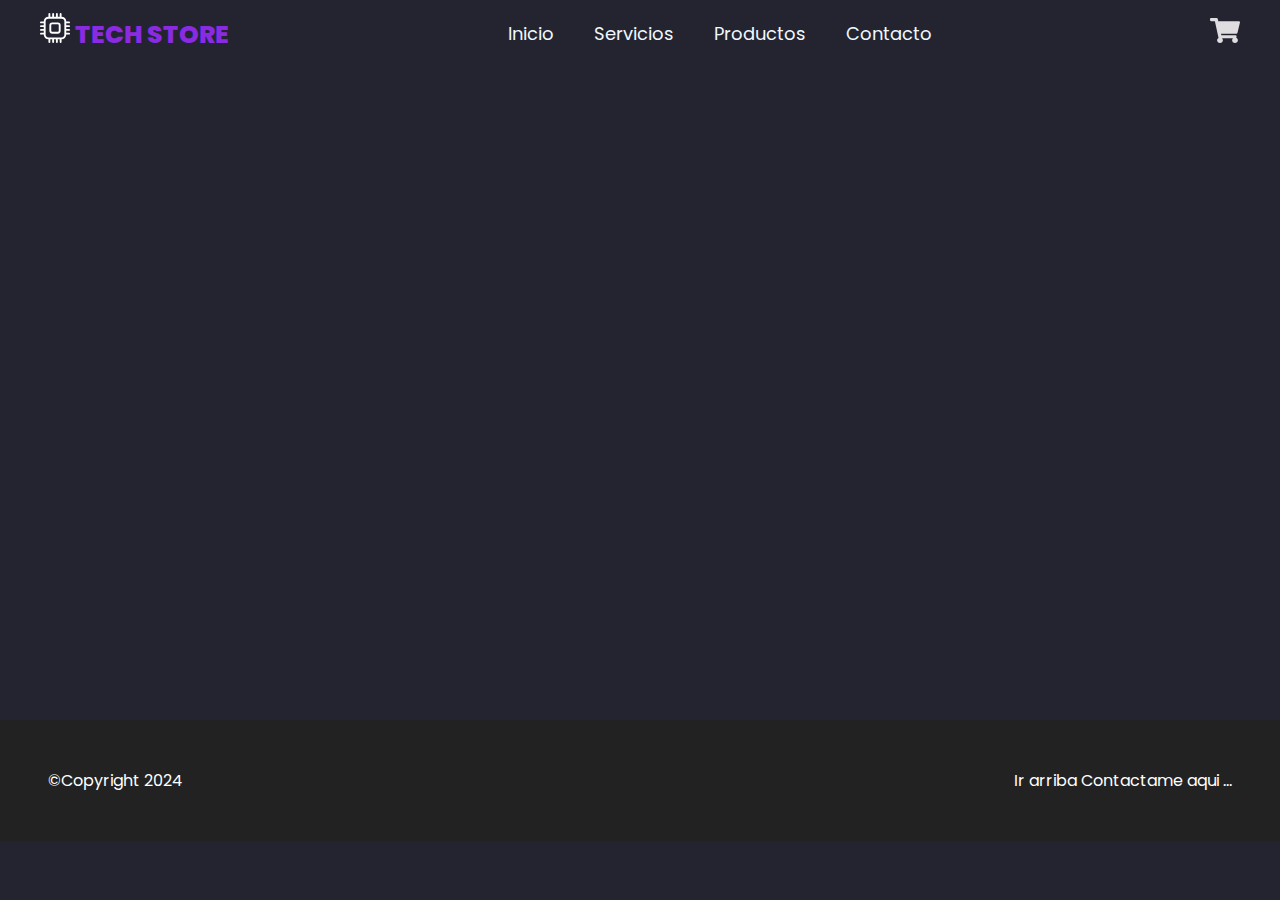
==== Contacto.html @ ca15a411 "Update Contacto" ====
<!DOCTYPE html>
<html lang="en">

<head>
    <meta charset="UTF-8">
    <meta http-equiv="X-UA-Compatible" content="IE=edge">
    <meta name="viewport" content="width=device-width, initial-scale=1.0">
    <title>Tech Store</title>
    <link rel="stylesheet" href="https://cdn.jsdelivr.net/npm/swiper/swiper-bundle.min.css" />
    <link rel="stylesheet" href="style.css">
</head>

<body>
    <header class="header" id="titulo">

        <div class="menu container">
            <a href="index.html" class="logo">
                <svg xmlns="http://www.w3.org/2000/svg" width="30" height="30" fill="white" class="bi bi-cpu" viewBox="0 0 16 16">
                    <path d="M5 0a.5.5 0 0 1 .5.5V2h1V.5a.5.5 0 0 1 1 0V2h1V.5a.5.5 0 0 1 1 0V2h1V.5a.5.5 0 0 1 1 0V2A2.5 2.5 0 0 1 14 4.5h1.5a.5.5 0 0 1 0 1H14v1h1.5a.5.5 0 0 1 0 1H14v1h1.5a.5.5 0 0 1 0 1H14v1h1.5a.5.5 0 0 1 0 1H14a2.5 2.5 0 0 1-2.5 2.5v1.5a.5.5 0 0 1-1 0V14h-1v1.5a.5.5 0 0 1-1 0V14h-1v1.5a.5.5 0 0 1-1 0V14h-1v1.5a.5.5 0 0 1-1 0V14A2.5 2.5 0 0 1 2 11.5H.5a.5.5 0 0 1 0-1H2v-1H.5a.5.5 0 0 1 0-1H2v-1H.5a.5.5 0 0 1 0-1H2v-1H.5a.5.5 0 0 1 0-1H2A2.5 2.5 0 0 1 4.5 2V.5A.5.5 0 0 1 5 0m-.5 3A1.5 1.5 0 0 0 3 4.5v7A1.5 1.5 0 0 0 4.5 13h7a1.5 1.5 0 0 0 1.5-1.5v-7A1.5 1.5 0 0 0 11.5 3zM5 6.5A1.5 1.5 0 0 1 6.5 5h3A1.5 1.5 0 0 1 11 6.5v3A1.5 1.5 0 0 1 9.5 11h-3A1.5 1.5 0 0 1 5 9.5zM6.5 6a.5.5 0 0 0-.5.5v3a.5.5 0 0 0 .5.5h3a.5.5 0 0 0 .5-.5v-3a.5.5 0 0 0-.5-.5z"/>
                </svg> Tech Store
            </a>

            <input type="checkbox" id="menu">
            <label for="menu"><img src="Imagenes/images/menu.png" class="menu-icono" alt=""></label>
            <nav class="navbar">
                <ul>
                    <li><a href="index.html">Inicio</a></li>
                    <li><a href="Servicios.html">Servicios</a></li>
                    <li><a href="#">Productos</a></li>
                    <li><a href="Contacto.html">Contacto</a></li>
                </ul>
            </nav>

            <div> <!-- Div del carrito -->
                <ul>
                    <li class="submenu">
                        <img src="Imagenes/images/car.svg" id="img-carrito" alt="">
                        <div id="carrito">
                            <table id="lista-carrito">
                                <thead>
                                    <tr>
                                        <th>Imagen</th>
                                        <th>Nombre</th>
                                        <th>Precio</th>
                                        <th></th>
                                    </tr>
                                </thead>
                                <tbody></tbody>
                            </table>
                            <a href="#" id="vaciar-carrito" class="btn-3">Vaciar Carrito</a>
                        </div>
                    </li>
                </ul>
            </div><!-- Div del carrito -->

        </div><!-- Div menu container -->    
    </header>
    <footer>
        <section>
            <a href="#titulo">Ir arriba</a>
            <a href="mailto:lalocastillo@gmail.com">Contactame aqui ...</a>
        </section>
        <p> ©Copyright 2024 </p>
    </footer>
    <script src="https://cdn.jsdelivr.net/npm/swiper/swiper-bundle.min.js"></script>
    <script src="script.js"></script>
</body>

</html>
---- style.css ----
@import url('https://fonts.googleapis.com/css2?family=Poppins:wght@400;500;600;700;800&display=swap');

*{
    margin: 0;
    padding: 0;
    box-sizing: border-box;
    text-decoration: none;
    list-style: none;
}

body{
    background-color: #242430;
    font-family: 'Poppins', sans-serif;
}

.container{
    max-width: 1200px;
    margin: 0 auto;
}

.header {
    display: flex;
    align-items: center;
    min-height: 80vh;
}

.swiper-slide {
    padding: 0 80px 50px 80px;
    display: flex;
    justify-content: center;
    align-items: center;
}

.swiper-button-prev::after{
    font-size: 25px;
}

.swiper-button-next::after{
    font-size: 25px;
}

.swiper-button-prev{
    color:azure
}

.swiper-button-next{
    color:azure
}

.swiper-pagination-bullet{
    background-color: blueviolet;
    opacity: 1;
}

.swiper-pagination-bullet-active {
    background-color: blueviolet;
}

.menu{
    position: absolute;
    top: 0;
    left: 0;
    right: 0;
    display: flex;
    align-items: center;
    justify-content: space-between;
    z-index: 1000;
}

.logo{
    font-size: 25px;
    color:blueviolet;
    text-transform: uppercase;
    font-weight: 800;
    
}

.menu .navbar ul li{
    position: relative;
    float: left;
}

.menu .navbar ul li a {
    font-size: 18px;
    padding: 20px;
    color: aliceblue;
    display: block;
}

.menu .navbar ul li a:hover{
    color: blueviolet;
}

#menu {
    display: none;
}

.menu-icono{
    width: 25px;
}

.menu label{
    cursor: pointer;
    display: none;
}

.submenu{
    position: relative;
}

.submenu #carrito{
    display: none;
}

.submenu:hover #carrito{
    display: block;
    position:absolute;
    right: 0;
    backdrop-filter: blur(10px);
    top: 100%;
    z-index: 1;
    background-color: #242430;
    padding: 20px;
    min-width: 400px;
}

table{
    width: 100%;
}

th, td {
    color:aliceblue;
}

.borrar{
    background-color: blueviolet;
    border-radius: 50%;
    padding: 5px 10px;
    text-decoration: none;
    color: aliceblue;
    font-weight: 800;
}

.header-content{
    padding: 200px 0 100px 0;
}

.header-info{
    display: flex;
}

.header-txt {
    width: 50%;
}

.header-txt h1{
    font-size: 50px;
    color: aliceblue;
    text-transform: capitalize;
}

.header-img{
    width: 50%;
    text-align: right;
}

.header-img img{
    width: 500px;
}

.prices{
    display: flex;
    margin:20px 0;
}

.price-1{
    font-size: 30px;
    color: beige;
    text-decoration-line: line-through;
    margin-right: 25px;
}

.price-2{
    font-size: 30px;
    color: blueviolet !important;
}

.btn-1{
    display: inline-block;
    background-color: blueviolet;
    color: aliceblue;
    font-size: 16px;
    padding: 10px 25px;
    border-radius: 25px;
    margin-top: 40px;
}

.btn-1:hover{
    background-color:rgb(175, 104, 241);
}

hr{
    border: 1px solid rgb(22, 21, 21);
}

.promos{
    padding: 50px 0;
    text-align: center;
}

.promos h2{
    font-size: 50px;
    color: aliceblue;
    margin-bottom: 35px;
}

.categories{
    text-align: left;
    display: grid;
    grid-template-columns: repeat(2, 1fr);
}

.categoria {
    display: flex;
    align-items: center;
    padding: 35px;
}

.categoria img {
    width: 150px;
}

.categoria-1{
    width: 50%;
}

.categoria-1 h3{
    color: aliceblue;
    font-size: 22px;
    font-weight: 600;
}

.categoria-1 p{
    color: rgb(190, 133, 243);
    font-size: 18px;
}

.categoria-img{
    width: 50%;
}

.products{
    width: 1200px;
}

.products h2{
    font-size: 50px;
    color: aliceblue;
    margin-bottom: 70px;
}

.product{
    width: 150px;
    margin-bottom: 15px;
}

.product img{
    width: 150px;
    margin-bottom: 15px;
}

.product-txt h3 {
    font-size: 18px;
    color: aliceblue;
    margin-bottom: 15px;
}

.product-txt p {
    color: rgb(173, 109, 233);
    font-size: 16px;
    margin-bottom: 15px;
}

.precio{
    color: rgb(165, 83, 243) !important;
}

.btn-3{
    display: inline-block;
    padding: 10px 25px;
    font-size: 14px;
    color: aliceblue;
    border: 1px solid blueviolet;
    border-radius: 25px;
    margin-top: 15px;
}

.btn-3:hover {
    background-color: rgb(187, 115, 255);
}

footer{
    background-color: #222;
    padding: 3rem;
    color: #fff;
}

footer section{
    float: right;
}

footer p{
    margin: 0;
}

footer a{
    transition: color 0.3s ease;
    color: #fff;
    text-decoration: none;
}

footer a:hover{
    color:cornflowerblue
}

.link{
    width: 20%;
}

.link h3{
    color: aliceblue;
    margin-bottom: 20px;
}

.link a{
    color: blueviolet;
    font-size: 16px;
    display: block;
    margin-bottom: 10px;
}

.link p{
    color: blueviolet;
    font-size: 16px;
}

@media(max-width:991px){

    .menu{
        padding: 20px;
    }

    .menu label{
        display: initial;
    }

    .menu .navbar{
        position: absolute;
        top:100%;
        left: 0;
        right: 0;
        background-color: rgb(48, 46, 51);
        display: none;
    }

    .menu .navbar ul li{
        width: 100%;
    }

    #menu:checked ~ .navbar{
        display: initial;
    }

    .logo{
        display: none;
    }

    .submenu:hover #carrito{
        min-width: 100%;
    }

    .mySwiper-1{
        width: 300px;
    }

    .swiper-slide{
        padding: 0 30px 50px 30px;
    }

    .header-content{
        padding: 100px 0 50px 0;
    }
    .header-info{
        padding: 0;
        flex-direction: column;
        text-align: center;
    }

    .header-txt{
        width: 100%;
    }

    .header-txt h1{
        font-size: 40px;
    }

    .header-img{
        width: 100%;
    }

    .header-img img{
        width: 200px;
    }

    .prices{
        flex-direction: column;
    }

    .price-1{
        margin: 0;
    }

    .btn-1{
        margin: 20px 0;
    }

    .promos{
        padding: 30px;
    }

    .promos h2{
        font-size: 40px;
        margin-bottom: 0;
    }

    .categories {
        grid-template-columns: repeat(1, 1fr);
    }

    .categoria{
        flex-direction: column;
        text-align: center;
        padding: 20px;
    }

    .categoria-1{
        width: 100;
        margin-bottom: 25px;
        order: -1;
    }

    .categoria-img{
        width: 100%;
    }

    .products{
        padding: 30px;
    }

    .products h2{
        font-size: 40px;
        margin-bottom: 40px;
    }

    .footer{
        flex-direction: column;
        align-items: center;
        text-align: center;
    }

    .link{
        width: 100%;
    }
}
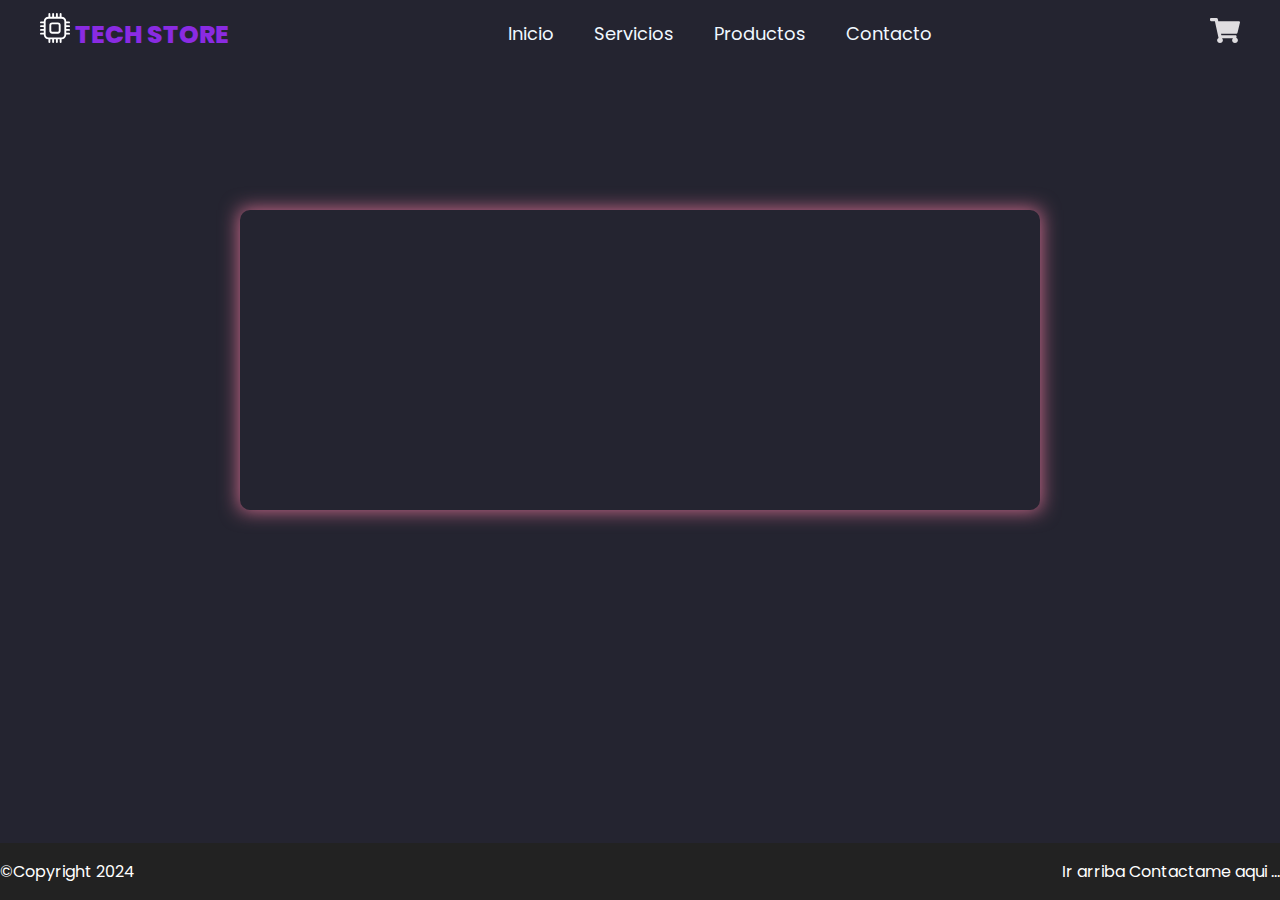
==== commit a943d925: "Update Contactos" ====
--- a/Contacto.html
+++ b/Contacto.html
@@ -10,7 +10,7 @@
     <link rel="stylesheet" href="style.css">
 </head>
 
-<body>
+<body style="display: flex; align-items: center; justify-content: center;">
     <header class="header" id="titulo">
 
         <div class="menu container">
@@ -30,7 +30,6 @@
                     <li><a href="Contacto.html">Contacto</a></li>
                 </ul>
             </nav>
-
             <div> <!-- Div del carrito -->
                 <ul>
                     <li class="submenu">
@@ -52,13 +51,17 @@
                     </li>
                 </ul>
             </div><!-- Div del carrito -->
-
         </div><!-- Div menu container -->    
     </header>
-    <footer>
+    <section>
+        <div class="card">
+
+        </div>
+    </section>
+    <footer style="position: absolute; bottom: 0; width: 100%;">
         <section>
             <a href="#titulo">Ir arriba</a>
-            <a href="mailto:lalocastillo@gmail.com">Contactame aqui ...</a>
+            <a href="mailto:lalocastillo@gmail.com"> Contactame aqui ...</a>
         </section>
         <p> ©Copyright 2024 </p>
     </footer>
--- a/style.css
+++ b/style.css
@@ -11,6 +11,7 @@
 body{
     background-color: #242430;
     font-family: 'Poppins', sans-serif;
+    
 }
 
 .container{
@@ -301,8 +302,9 @@
 
 footer{
     background-color: #222;
-    padding: 3rem;
+    padding: 1em 0;
     color: #fff;
+    
 }
 
 footer section{
@@ -472,3 +474,25 @@
         width: 100%;
     }
 }
+
+/* Contactos */
+
+.card{
+    background-color:#242430;
+    height: 300px;
+    width: 800px;
+    position: relative;
+    border-radius: 10px;
+}
+
+.card::after{
+    position: absolute;
+    top: 0px;
+    left: 0px;
+    content: ' ';
+    background:palevioletred;
+    width: 100%;
+    height: 100%;
+    filter: blur(10px);
+    z-index: -1;
+}
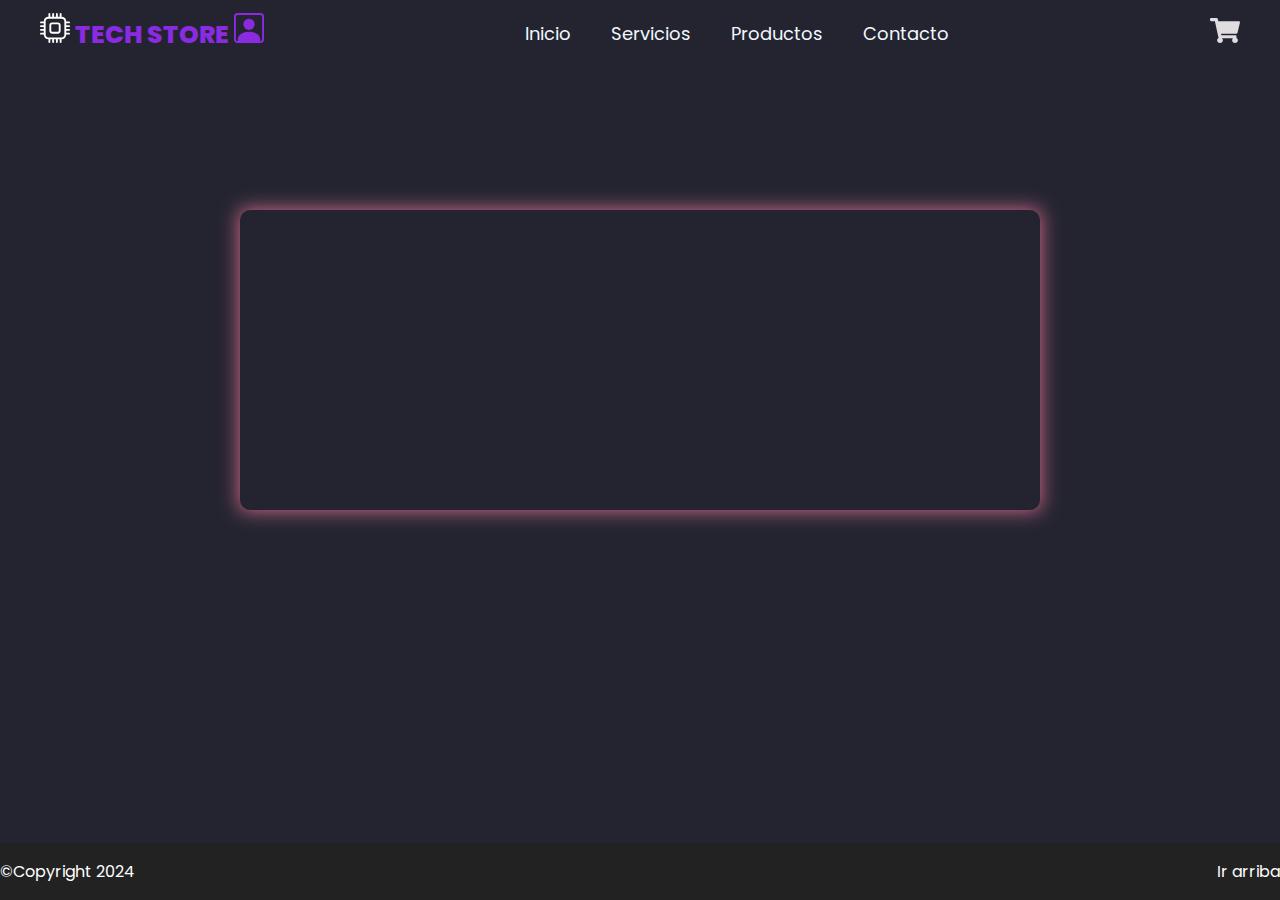
==== commit bac6c368: "Cambios" ====
--- a/Contacto.html
+++ b/Contacto.html
@@ -17,7 +17,10 @@
             <a href="index.html" class="logo">
                 <svg xmlns="http://www.w3.org/2000/svg" width="30" height="30" fill="white" class="bi bi-cpu" viewBox="0 0 16 16">
                     <path d="M5 0a.5.5 0 0 1 .5.5V2h1V.5a.5.5 0 0 1 1 0V2h1V.5a.5.5 0 0 1 1 0V2h1V.5a.5.5 0 0 1 1 0V2A2.5 2.5 0 0 1 14 4.5h1.5a.5.5 0 0 1 0 1H14v1h1.5a.5.5 0 0 1 0 1H14v1h1.5a.5.5 0 0 1 0 1H14v1h1.5a.5.5 0 0 1 0 1H14a2.5 2.5 0 0 1-2.5 2.5v1.5a.5.5 0 0 1-1 0V14h-1v1.5a.5.5 0 0 1-1 0V14h-1v1.5a.5.5 0 0 1-1 0V14h-1v1.5a.5.5 0 0 1-1 0V14A2.5 2.5 0 0 1 2 11.5H.5a.5.5 0 0 1 0-1H2v-1H.5a.5.5 0 0 1 0-1H2v-1H.5a.5.5 0 0 1 0-1H2v-1H.5a.5.5 0 0 1 0-1H2A2.5 2.5 0 0 1 4.5 2V.5A.5.5 0 0 1 5 0m-.5 3A1.5 1.5 0 0 0 3 4.5v7A1.5 1.5 0 0 0 4.5 13h7a1.5 1.5 0 0 0 1.5-1.5v-7A1.5 1.5 0 0 0 11.5 3zM5 6.5A1.5 1.5 0 0 1 6.5 5h3A1.5 1.5 0 0 1 11 6.5v3A1.5 1.5 0 0 1 9.5 11h-3A1.5 1.5 0 0 1 5 9.5zM6.5 6a.5.5 0 0 0-.5.5v3a.5.5 0 0 0 .5.5h3a.5.5 0 0 0 .5-.5v-3a.5.5 0 0 0-.5-.5z"/>
-                </svg> Tech Store
+                </svg> Tech Store <svg xmlns="http://www.w3.org/2000/svg" width="30" height="30" fill="currentColor" class="bi bi-person-square" viewBox="0 0 16 16">
+                    <path d="M11 6a3 3 0 1 1-6 0 3 3 0 0 1 6 0"/>
+                    <path d="M2 0a2 2 0 0 0-2 2v12a2 2 0 0 0 2 2h12a2 2 0 0 0 2-2V2a2 2 0 0 0-2-2zm12 1a1 1 0 0 1 1 1v12a1 1 0 0 1-1 1v-1c0-1-1-4-6-4s-6 3-6 4v1a1 1 0 0 1-1-1V2a1 1 0 0 1 1-1z"/>
+                  </svg>
             </a>
 
             <input type="checkbox" id="menu">
@@ -26,7 +29,7 @@
                 <ul>
                     <li><a href="index.html">Inicio</a></li>
                     <li><a href="Servicios.html">Servicios</a></li>
-                    <li><a href="#">Productos</a></li>
+                    <li><a href="Productos.html">Productos</a></li>
                     <li><a href="Contacto.html">Contacto</a></li>
                 </ul>
             </nav>
@@ -61,7 +64,6 @@
     <footer style="position: absolute; bottom: 0; width: 100%;">
         <section>
             <a href="#titulo">Ir arriba</a>
-            <a href="mailto:lalocastillo@gmail.com"> Contactame aqui ...</a>
         </section>
         <p> ©Copyright 2024 </p>
     </footer>
--- a/style.css
+++ b/style.css
@@ -12,6 +12,7 @@
     background-color: #242430;
     font-family: 'Poppins', sans-serif;
     
+    
 }
 
 .container{
@@ -54,11 +55,13 @@
 }
 
 .swiper-pagination-bullet-active {
-    background-color: blueviolet;
+    box-shadow: 0 0 10px 5px rgb(255, 255, 255);
+    /*background-color: blueviolet;*/
 }
 
 .menu{
-    position: absolute;
+    background-color: #242430;
+    position: fixed;
     top: 0;
     left: 0;
     right: 0;
@@ -66,6 +69,11 @@
     align-items: center;
     justify-content: space-between;
     z-index: 1000;
+    transition: top 0.3s;
+}
+
+.menu.container{
+    width: 100%;
 }
 
 .logo{
@@ -122,7 +130,15 @@
     z-index: 1;
     background-color: #242430;
     padding: 20px;
-    min-width: 400px;
+    min-width: 500px;
+}
+
+#lista-carrito th {
+    padding: 10px; 
+}
+
+#lista-carrito td {
+    padding: 10px; 
 }
 
 table{
@@ -140,6 +156,7 @@
     text-decoration: none;
     color: aliceblue;
     font-weight: 800;
+    cursor: pointer;
 }
 
 .header-content{
@@ -180,10 +197,14 @@
     text-decoration-line: line-through;
     margin-right: 25px;
 }
-
 .price-2{
     font-size: 30px;
-    color: blueviolet !important;
+    color: blueviolet;
+}
+
+.txts1{
+    font-size: 25px;
+    color:aliceblue !important;
 }
 
 .btn-1{
@@ -496,3 +517,28 @@
     filter: blur(10px);
     z-index: -1;
 }
+
+
+/*SPARK*/
+i{
+    position: absolute;
+    width: 4px;
+    height: 4px;
+    background: blueviolet;
+    pointer-events: none;
+    animation: animate 2s linear forwards;
+    animation-duration: 2s; /* Duración de la animación */
+}
+
+@keyframes animate{
+    0%
+    {
+        opacity: 1;
+        transform: translate(0,0);
+    }
+    100%
+    {
+        opacity: 0;
+        transform: translate(var(--x),var(--y));
+    }
+}
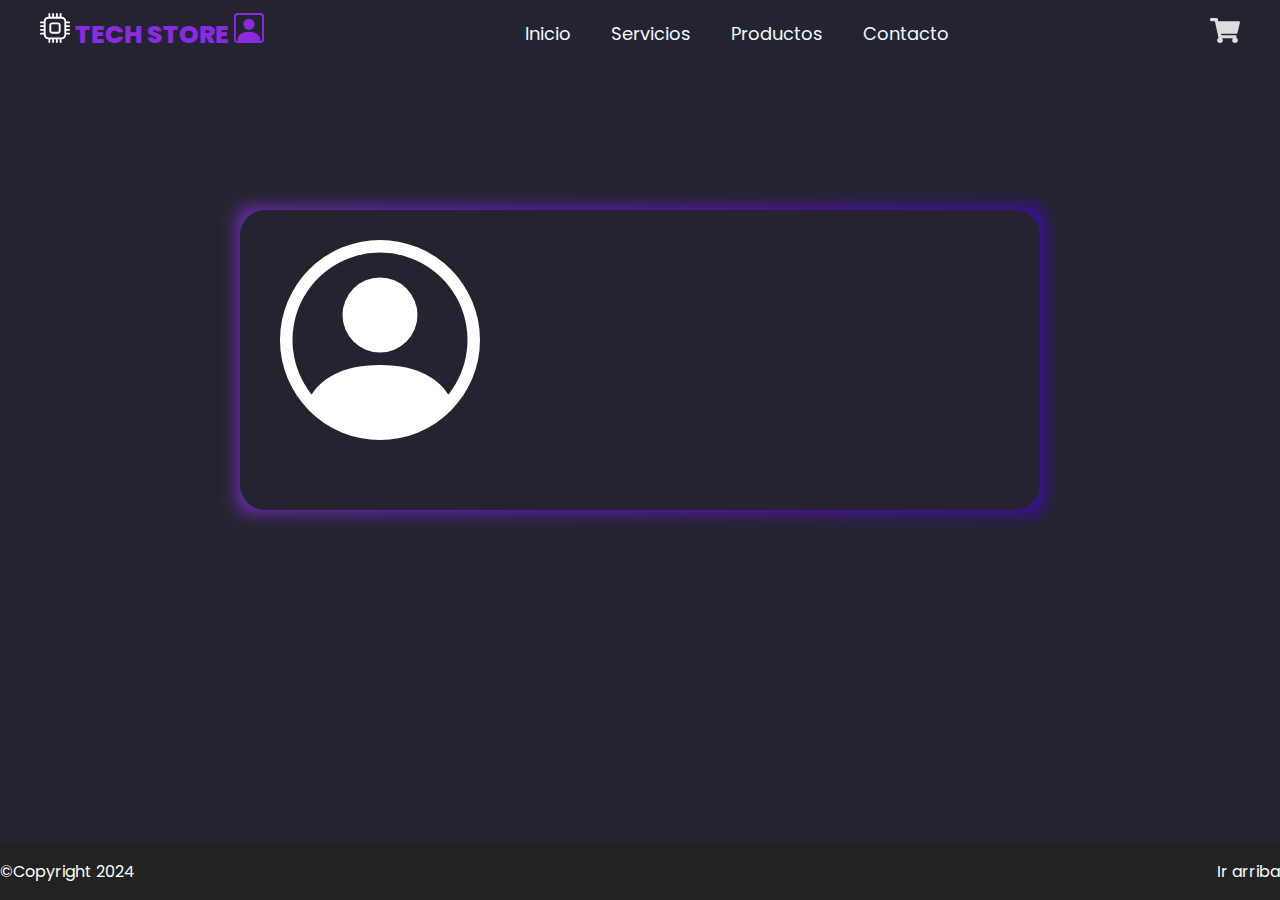
==== commit 22239fb3: "Update Contacto page" ====
--- a/Contacto.html
+++ b/Contacto.html
@@ -58,7 +58,12 @@
     </header>
     <section>
         <div class="card">
-
+            <figure class="child-content">
+                <svg xmlns="http://www.w3.org/2000/svg" width="200" height="200" fill="currentColor" class="bi bi-person-circle" viewBox="0 0 16 16" style="color: white;">
+                    <path d="M11 6a3 3 0 1 1-6 0 3 3 0 0 1 6 0"/>
+                    <path fill-rule="evenodd" d="M0 8a8 8 0 1 1 16 0A8 8 0 0 1 0 8m8-7a7 7 0 0 0-5.468 11.37C3.242 11.226 4.805 10 8 10s4.757 1.225 5.468 2.37A7 7 0 0 0 8 1"/>
+                </svg>
+            </figure>
         </div>
     </section>
     <footer style="position: absolute; bottom: 0; width: 100%;">
--- a/style.css
+++ b/style.css
@@ -503,7 +503,9 @@
     height: 300px;
     width: 800px;
     position: relative;
-    border-radius: 10px;
+    border-radius: 25px;
+    margin: 0 auto;
+    position: relative;
 }
 
 .card::after{
@@ -511,11 +513,20 @@
     top: 0px;
     left: 0px;
     content: ' ';
-    background:palevioletred;
+    background: linear-gradient(to right, #8e2de2, #4a00e0);
     width: 100%;
     height: 100%;
     filter: blur(10px);
     z-index: -1;
+}
+
+.child-content{
+    width: 300px;
+    height: 300px;
+    position: absolute;
+    top: 50%;
+    right: 50%;
+    transform: translate(-20%, -40%);
 }
 
 
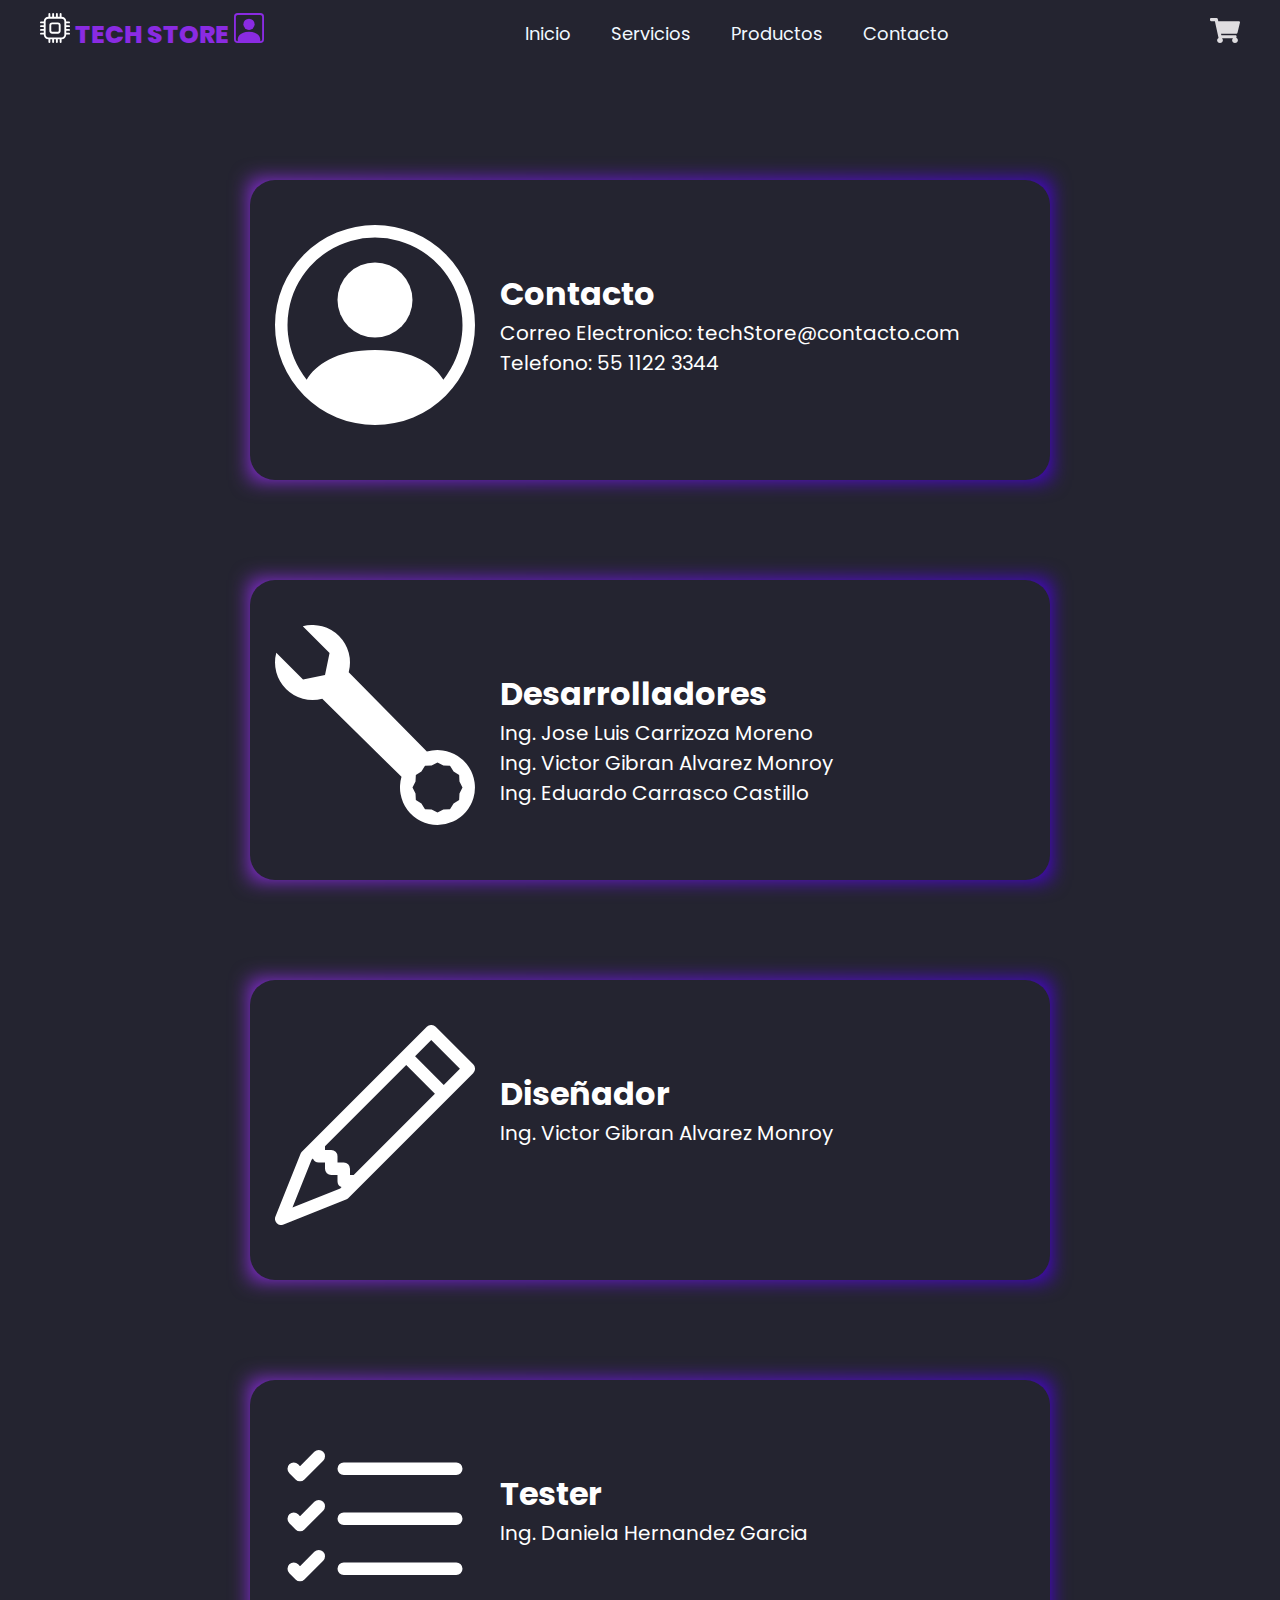
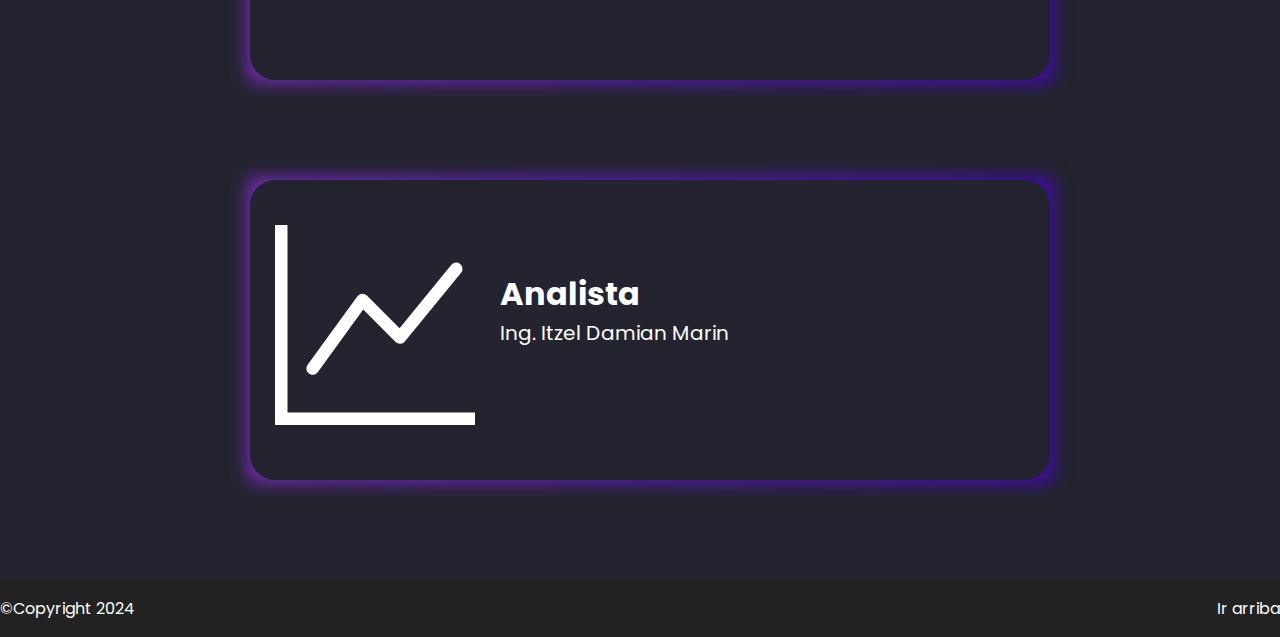
==== commit 92bfa795: "Update Contactos" ====
--- a/Contacto.html
+++ b/Contacto.html
@@ -10,9 +10,8 @@
     <link rel="stylesheet" href="style.css">
 </head>
 
-<body style="display: flex; align-items: center; justify-content: center;">
+<body>
     <header class="header" id="titulo">
-
         <div class="menu container">
             <a href="index.html" class="logo">
                 <svg xmlns="http://www.w3.org/2000/svg" width="30" height="30" fill="white" class="bi bi-cpu" viewBox="0 0 16 16">
@@ -56,22 +55,78 @@
             </div><!-- Div del carrito -->
         </div><!-- Div menu container -->    
     </header>
-    <section>
-        <div class="card">
-            <figure class="child-content">
-                <svg xmlns="http://www.w3.org/2000/svg" width="200" height="200" fill="currentColor" class="bi bi-person-circle" viewBox="0 0 16 16" style="color: white;">
-                    <path d="M11 6a3 3 0 1 1-6 0 3 3 0 0 1 6 0"/>
-                    <path fill-rule="evenodd" d="M0 8a8 8 0 1 1 16 0A8 8 0 0 1 0 8m8-7a7 7 0 0 0-5.468 11.37C3.242 11.226 4.805 10 8 10s4.757 1.225 5.468 2.37A7 7 0 0 0 8 1"/>
-                </svg>
-            </figure>
+    
+    <section class="card">
+        <figure class="child-content">
+            <svg xmlns="http://www.w3.org/2000/svg" width="200" height="200" fill="currentColor" class="bi bi-person-circle" viewBox="0 0 16 16" style="color: white;">
+                <path d="M11 6a3 3 0 1 1-6 0 3 3 0 0 1 6 0"/>
+                <path fill-rule="evenodd" d="M0 8a8 8 0 1 1 16 0A8 8 0 0 1 0 8m8-7a7 7 0 0 0-5.468 11.37C3.242 11.226 4.805 10 8 10s4.757 1.225 5.468 2.37A7 7 0 0 0 8 1"/>
+            </svg>
+        </figure>
+        <div style="position: relative; color: white; top: 90px; left: 250px;">
+            <h1>Contacto</h1>
+            <p style="font-size: 20px;">Correo Electronico: techStore@contacto.com</p>
+            <p style="font-size: 20px;">Telefono: 55 1122 3344</p>
         </div>
     </section>
-    <footer style="position: absolute; bottom: 0; width: 100%;">
+    
+    <section class="card">
+        <figure class="child-content">
+            <svg xmlns="http://www.w3.org/2000/svg" width="200" height="200" fill="currentColor" class="bi bi-wrench" viewBox="0 0 16 16" style="color: white;">
+                <path d="M.102 2.223A3.004 3.004 0 0 0 3.78 5.897l6.341 6.252A3.003 3.003 0 0 0 13 16a3 3 0 1 0-.851-5.878L5.897 3.781A3.004 3.004 0 0 0 2.223.1l2.141 2.142L4 4l-1.757.364zm13.37 9.019.528.026.287.445.445.287.026.529L15 13l-.242.471-.026.529-.445.287-.287.445-.529.026L13 15l-.471-.242-.529-.026-.287-.445-.445-.287-.026-.529L11 13l.242-.471.026-.529.445-.287.287-.445.529-.026L13 11z"/>
+              </svg>
+        </figure>
+        <div style="position: relative; color: white; top: 90px; left: 250px;">
+            <h1>Desarrolladores</h1>
+            <p style="font-size: 20px;">Ing. Jose Luis Carrizoza Moreno</p>
+            <p style="font-size: 20px;">Ing. Victor Gibran Alvarez Monroy</p>
+            <p style="font-size: 20px;">Ing. Eduardo Carrasco Castillo</p>
+        </div>
+    </section>
+
+    <section class="card">
+        <figure class="child-content">
+            <svg xmlns="http://www.w3.org/2000/svg" width="200" height="200" fill="currentColor" class="bi bi-pencil" viewBox="0 0 16 16" style="color: white;">
+                <path d="M12.146.146a.5.5 0 0 1 .708 0l3 3a.5.5 0 0 1 0 .708l-10 10a.5.5 0 0 1-.168.11l-5 2a.5.5 0 0 1-.65-.65l2-5a.5.5 0 0 1 .11-.168zM11.207 2.5 13.5 4.793 14.793 3.5 12.5 1.207zm1.586 3L10.5 3.207 4 9.707V10h.5a.5.5 0 0 1 .5.5v.5h.5a.5.5 0 0 1 .5.5v.5h.293zm-9.761 5.175-.106.106-1.528 3.821 3.821-1.528.106-.106A.5.5 0 0 1 5 12.5V12h-.5a.5.5 0 0 1-.5-.5V11h-.5a.5.5 0 0 1-.468-.325"/>
+              </svg>
+        </figure>
+        <div style="position: relative; color: white; top: 90px; left: 250px;">
+            <h1>Diseñador</h1>
+            <p style="font-size: 20px;">Ing. Victor Gibran Alvarez Monroy </p>
+        </div>
+    </section>
+
+    <section class="card">
+        <figure class="child-content">
+            <svg xmlns="http://www.w3.org/2000/svg" width="200" height="200" fill="currentColor" class="bi bi-list-check" viewBox="0 0 16 16" style="color: white;">
+                <path fill-rule="evenodd" d="M5 11.5a.5.5 0 0 1 .5-.5h9a.5.5 0 0 1 0 1h-9a.5.5 0 0 1-.5-.5m0-4a.5.5 0 0 1 .5-.5h9a.5.5 0 0 1 0 1h-9a.5.5 0 0 1-.5-.5m0-4a.5.5 0 0 1 .5-.5h9a.5.5 0 0 1 0 1h-9a.5.5 0 0 1-.5-.5M3.854 2.146a.5.5 0 0 1 0 .708l-1.5 1.5a.5.5 0 0 1-.708 0l-.5-.5a.5.5 0 1 1 .708-.708L2 3.293l1.146-1.147a.5.5 0 0 1 .708 0m0 4a.5.5 0 0 1 0 .708l-1.5 1.5a.5.5 0 0 1-.708 0l-.5-.5a.5.5 0 1 1 .708-.708L2 7.293l1.146-1.147a.5.5 0 0 1 .708 0m0 4a.5.5 0 0 1 0 .708l-1.5 1.5a.5.5 0 0 1-.708 0l-.5-.5a.5.5 0 0 1 .708-.708l.146.147 1.146-1.147a.5.5 0 0 1 .708 0"/>
+            </svg>
+        </figure>
+        <div style="position: relative; color: white; top: 90px; left: 250px;">
+            <h1>Tester</h1>
+            <p style="font-size: 20px;">Ing. Daniela Hernandez Garcia </p>
+        </div>
+    </section>
+
+    <section class="card">
+        <figure class="child-content">
+            <svg xmlns="http://www.w3.org/2000/svg" width="200" height="200" fill="currentColor" class="bi bi-graph-up" viewBox="0 0 16 16" style="color: white;">
+                <path fill-rule="evenodd" d="M0 0h1v15h15v1H0zm14.817 3.113a.5.5 0 0 1 .07.704l-4.5 5.5a.5.5 0 0 1-.74.037L7.06 6.767l-3.656 5.027a.5.5 0 0 1-.808-.588l4-5.5a.5.5 0 0 1 .758-.06l2.609 2.61 4.15-5.073a.5.5 0 0 1 .704-.07"/>
+            </svg>
+        </figure>
+        <div style="position: relative; color: white; top: 90px; left: 250px;">
+            <h1>Analista</h1>
+            <p style="font-size: 20px;">Ing. Itzel Damian Marin </p>
+        </div>
+    </section>
+
+    <footer>
         <section>
             <a href="#titulo">Ir arriba</a>
         </section>
         <p> ©Copyright 2024 </p>
     </footer>
+
     <script src="https://cdn.jsdelivr.net/npm/swiper/swiper-bundle.min.js"></script>
     <script src="script.js"></script>
 </body>
--- a/style.css
+++ b/style.css
@@ -23,7 +23,8 @@
 .header {
     display: flex;
     align-items: center;
-    min-height: 80vh;
+    min-height: 20vh;
+
 }
 
 .swiper-slide {
@@ -343,7 +344,7 @@
 }
 
 footer a:hover{
-    color:cornflowerblue
+    color:rgb(182, 100, 237)
 }
 
 .link{
@@ -504,8 +505,7 @@
     width: 800px;
     position: relative;
     border-radius: 25px;
-    margin: 0 auto;
-    position: relative;
+    margin: 0px auto 100px 250px;
 }
 
 .card::after{
@@ -526,7 +526,7 @@
     position: absolute;
     top: 50%;
     right: 50%;
-    transform: translate(-20%, -40%);
+    transform: translate(-25%, -35%);
 }
 
 
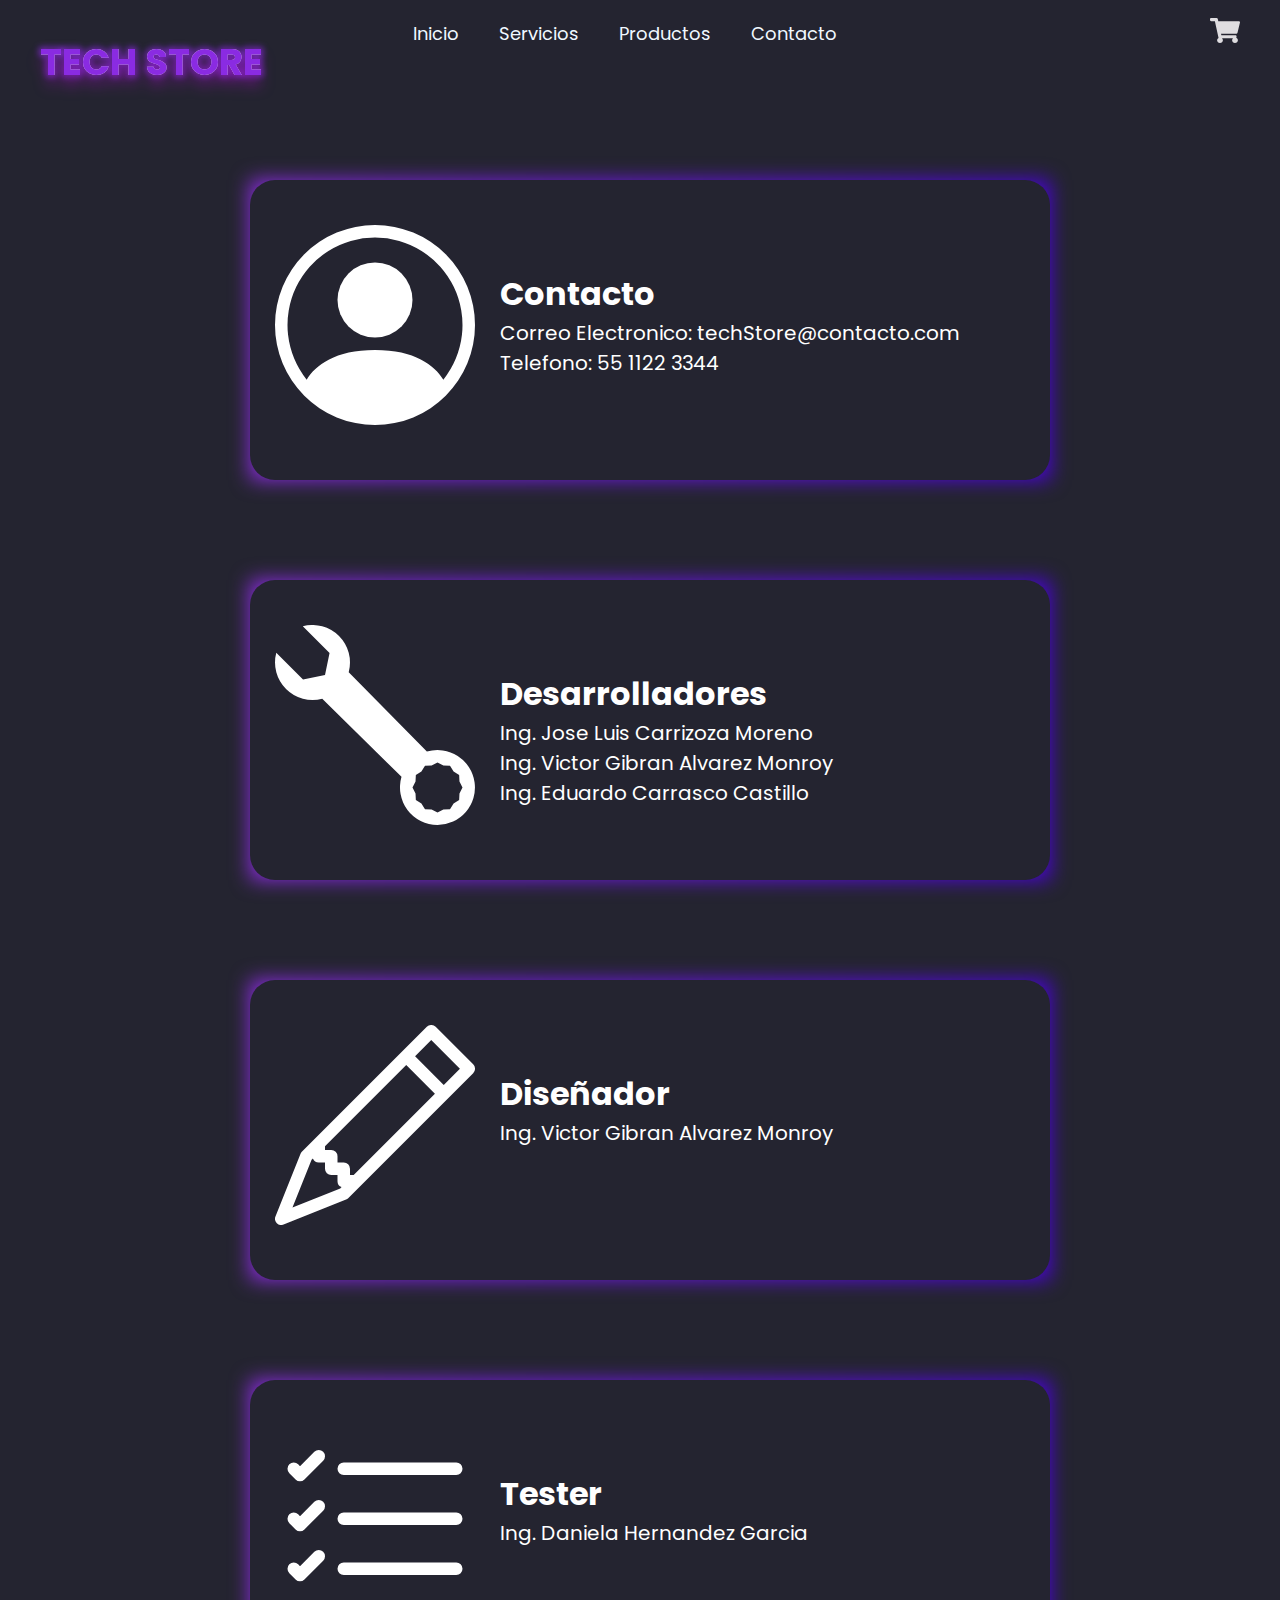
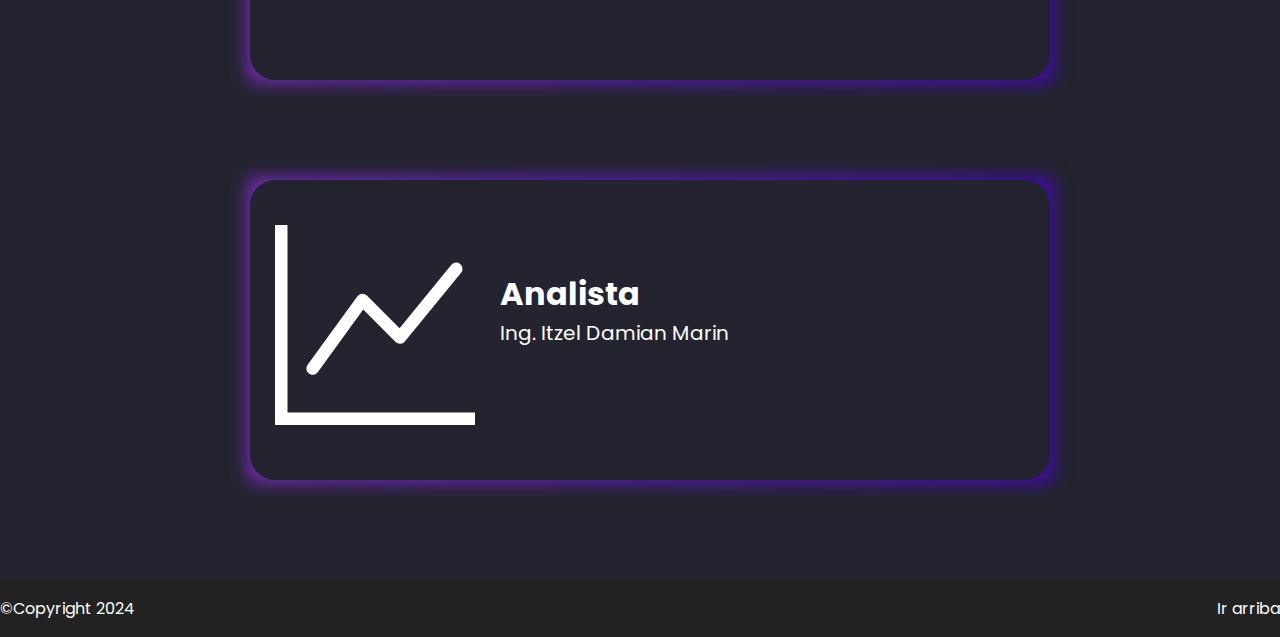
==== commit 7837b5f5: "TITULOS" ====
--- a/Contacto.html
+++ b/Contacto.html
@@ -14,12 +14,11 @@
     <header class="header" id="titulo">
         <div class="menu container">
             <a href="index.html" class="logo">
-                <svg xmlns="http://www.w3.org/2000/svg" width="30" height="30" fill="white" class="bi bi-cpu" viewBox="0 0 16 16">
-                    <path d="M5 0a.5.5 0 0 1 .5.5V2h1V.5a.5.5 0 0 1 1 0V2h1V.5a.5.5 0 0 1 1 0V2h1V.5a.5.5 0 0 1 1 0V2A2.5 2.5 0 0 1 14 4.5h1.5a.5.5 0 0 1 0 1H14v1h1.5a.5.5 0 0 1 0 1H14v1h1.5a.5.5 0 0 1 0 1H14v1h1.5a.5.5 0 0 1 0 1H14a2.5 2.5 0 0 1-2.5 2.5v1.5a.5.5 0 0 1-1 0V14h-1v1.5a.5.5 0 0 1-1 0V14h-1v1.5a.5.5 0 0 1-1 0V14h-1v1.5a.5.5 0 0 1-1 0V14A2.5 2.5 0 0 1 2 11.5H.5a.5.5 0 0 1 0-1H2v-1H.5a.5.5 0 0 1 0-1H2v-1H.5a.5.5 0 0 1 0-1H2v-1H.5a.5.5 0 0 1 0-1H2A2.5 2.5 0 0 1 4.5 2V.5A.5.5 0 0 1 5 0m-.5 3A1.5 1.5 0 0 0 3 4.5v7A1.5 1.5 0 0 0 4.5 13h7a1.5 1.5 0 0 0 1.5-1.5v-7A1.5 1.5 0 0 0 11.5 3zM5 6.5A1.5 1.5 0 0 1 6.5 5h3A1.5 1.5 0 0 1 11 6.5v3A1.5 1.5 0 0 1 9.5 11h-3A1.5 1.5 0 0 1 5 9.5zM6.5 6a.5.5 0 0 0-.5.5v3a.5.5 0 0 0 .5.5h3a.5.5 0 0 0 .5-.5v-3a.5.5 0 0 0-.5-.5z"/>
-                </svg> Tech Store <svg xmlns="http://www.w3.org/2000/svg" width="30" height="30" fill="currentColor" class="bi bi-person-square" viewBox="0 0 16 16">
-                    <path d="M11 6a3 3 0 1 1-6 0 3 3 0 0 1 6 0"/>
-                    <path d="M2 0a2 2 0 0 0-2 2v12a2 2 0 0 0 2 2h12a2 2 0 0 0 2-2V2a2 2 0 0 0-2-2zm12 1a1 1 0 0 1 1 1v12a1 1 0 0 1-1 1v-1c0-1-1-4-6-4s-6 3-6 4v1a1 1 0 0 1-1-1V2a1 1 0 0 1 1-1z"/>
-                  </svg>
+                <div class="contentW">
+                    <h3>TECH STORE</h3>
+                    <h3>TECH STORE</h3>
+                    <h3>TECH STORE</h3>
+                </div>
             </a>
 
             <input type="checkbox" id="menu">
--- a/style.css
+++ b/style.css
@@ -530,26 +530,60 @@
 }
 
 
-/*SPARK*/
-i{
+/*WATER EFFECT*/
+
+.body2{
+    display: flex;
+    justify-content: center;
+    align-items: center;
+    min-height: 100vh;
+    background: #242430;
+}
+
+.contentW{
+    position: fixed;
+    width: 100%;
+
+}
+
+.contentW h3{
     position: absolute;
-    width: 4px;
-    height: 4px;
-    background: blueviolet;
-    pointer-events: none;
-    animation: animate 2s linear forwards;
-    animation-duration: 2s; /* Duración de la animación */
-}
-
-@keyframes animate{
-    0%
+    transform: traslate(-50%, 50%);
+    font-size: 1.5em;
+}
+
+.contentW h3:nth-child(1){
+    color: transparent;
+    -webkit-text-stroke: 3px blueviolet;
+    filter: blur(3px);
+}
+
+.contentW h3:nth-child(3){
+    color: rgba(255, 255, 255, 0.795);
+    filter: drop-shadow(0 10px 7px #a309c2a8);
+    z-index: 1;
+    text-shadow: -15px 15px 15px rgba(0,0,0,0,2),
+    15px -15px 15px rgba(255,255,255,0,2);
+
+}
+
+.contentW h3:nth-child(2){
+    color: blueviolet;
+    z-index: 2;
+    animation: animate 2s ease-in-out infinite;
+}
+
+@keyframes animate 
+{
+    0%,100%
     {
-        opacity: 1;
-        transform: translate(0,0);
-    }
-    100%
+        clip-path: polygon(0% 48%, 4% 49%, 7% 52%, 14% 54%, 22% 53%, 29% 51%, 39% 47%, 50% 45%, 55% 47%, 61% 51%, 66% 54%, 73% 54%, 80% 53%, 90% 50%, 97% 48%, 100% 47%, 99% 100%, 0% 100%);
+    }
+    
+        50%
     {
-        opacity: 0;
-        transform: translate(var(--x),var(--y));
-    }
-}
+        clip-path: polygon(0% 49%, 4% 49%, 10% 47%, 14% 46%, 21% 45%, 30% 44%, 38% 45%, 43% 49%, 48% 52%, 55% 56%, 61% 56%, 71% 55%, 79% 51%, 86% 47%, 95% 44%, 100% 46%, 100% 100%, 0% 100%);
+
+
+        }
+}